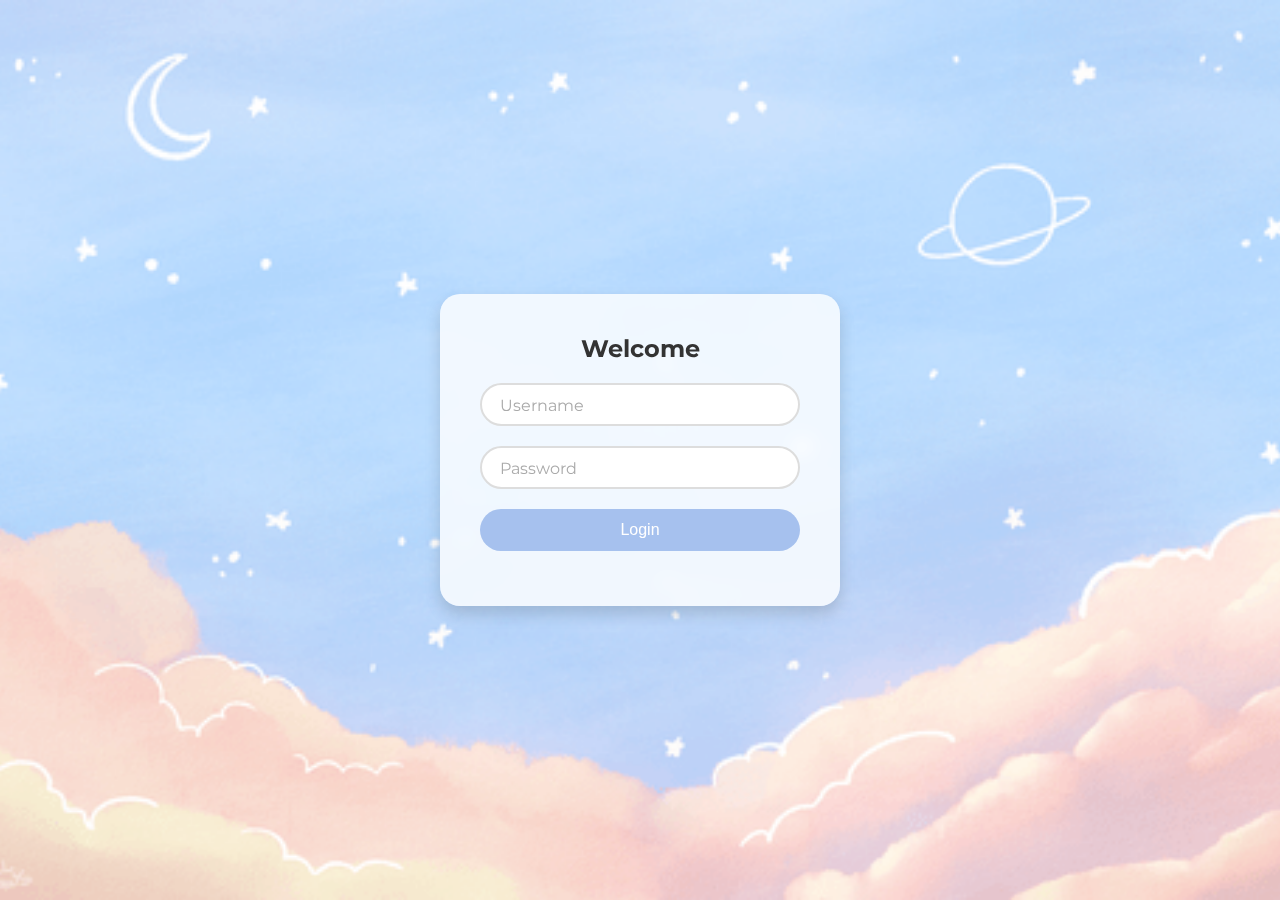
==== index.html @ 2d589ae1 "Add files via upload" ====
<!DOCTYPE html>
<html lang="vi">
<head>
  <meta charset="UTF-8">
  <meta name="viewport" content="width=device-width, initial-scale=1.0">
  <title>Login - Class A5</title>
  <!-- Import Google Font Montserrat -->
  <link href="https://fonts.googleapis.com/css2?family=Montserrat:wght@400;700&display=swap" rel="stylesheet">
  <link rel="stylesheet" href="style.css">
</head>
<body>
  <div class="login-wrapper">
    <div class="login-card">
      <h2>Welcome</h2>
      <form id="loginForm">
        <div class="input-group">
          <input type="text" id="username" placeholder=" " required>
          <label for="username">Username</label>
        </div>
        <div class="input-group">
          <input type="password" id="password" placeholder=" " required>
          <label for="password">Password</label>
        </div>
        <button type="submit">Login</button>
        <div id="errorMessage" class="error-message"></div>
      </form>
    </div>
  </div>
  <script src="script.js"></script>
</body>
</html>
---- style.css ----
/* Reset cơ bản */
* {
    margin: 0;
    padding: 0;
    box-sizing: border-box;
  }
  
  body {
    font-family: 'Montserrat', sans-serif;
    background: url('background2.gif') no-repeat center center fixed;
    background-size: cover;
    height: 100vh;
    display: flex;
    justify-content: center;
    align-items: center;
  }
  
  /* Wrapper để căn giữa hộp đăng nhập */
  .login-wrapper {
    width: 100%;
    padding: 20px;
    display: flex;
    justify-content: center;
    align-items: center;
  }
  
  /* Hộp đăng nhập với nền mờ và viền bo tròn */
  .login-card {
    background: rgba(255, 255, 255, 0.8);
    backdrop-filter: blur(8px);
    border-radius: 20px;
    padding: 40px;
    width: 100%;
    max-width: 400px;
    box-shadow: 0 8px 16px rgba(0, 0, 0, 0.15);
    text-align: center;
  }
  
  .login-card h2 {
    margin-bottom: 20px;
    color: #333;
  }
  /* CSS cho thông báo lỗi */
.error-message {
    margin-top: 15px;
    color: #ff4d4d;
    font-size: 14px;
    opacity: 0;
    transition: opacity 0.5s ease;
}
.error-message.show {
    opacity: 1;
}
  /* Nhóm input với hiệu ứng label chuyển động */
  .input-group {
    position: relative;
    margin-bottom: 20px;
  }
  
  .input-group input {
    width: 100%;
    padding: 12px 15px;
    border: 2px solid #ddd;
    border-radius: 30px;
    outline: none;
    transition: border-color 0.3s;
  }
  
  .input-group input:focus {
    border-color: #a6c1ee;
  }
  
  /* Label ban đầu nằm chồng lên input */
  .input-group label {
    position: absolute;
    left: 15px;
    top: 50%;
    transform: translateY(-50%);
    background: transparent;
    padding: 0 5px;
    color: #aaa;
    pointer-events: none;
    transition: all 0.3s;
  }
  
  /* Khi input có giá trị hoặc focus, label chuyển lên trên */
  .input-group input:focus + label,
  .input-group input:not(:placeholder-shown) + label {
    top: 0;
    font-size: 12px;
    color: #a6c1ee;
    background: rgba(255, 255, 255, 0.8);
  }
  
  /* Nút login */
  button {
    width: 100%;
    padding: 12px;
    border: none;
    border-radius: 30px;
    background: #a6c1ee;
    color: #fff;
    font-size: 16px;
    cursor: pointer;
    transition: background 0.3s;
  }
  
  button:hover {
    background: #89a9d3;
  }
  .fade-out {
    animation: fadeOut 1s forwards;
  }
  
  @keyframes fadeOut {
    from { opacity: 1; }
    to { opacity: 0; }
  }
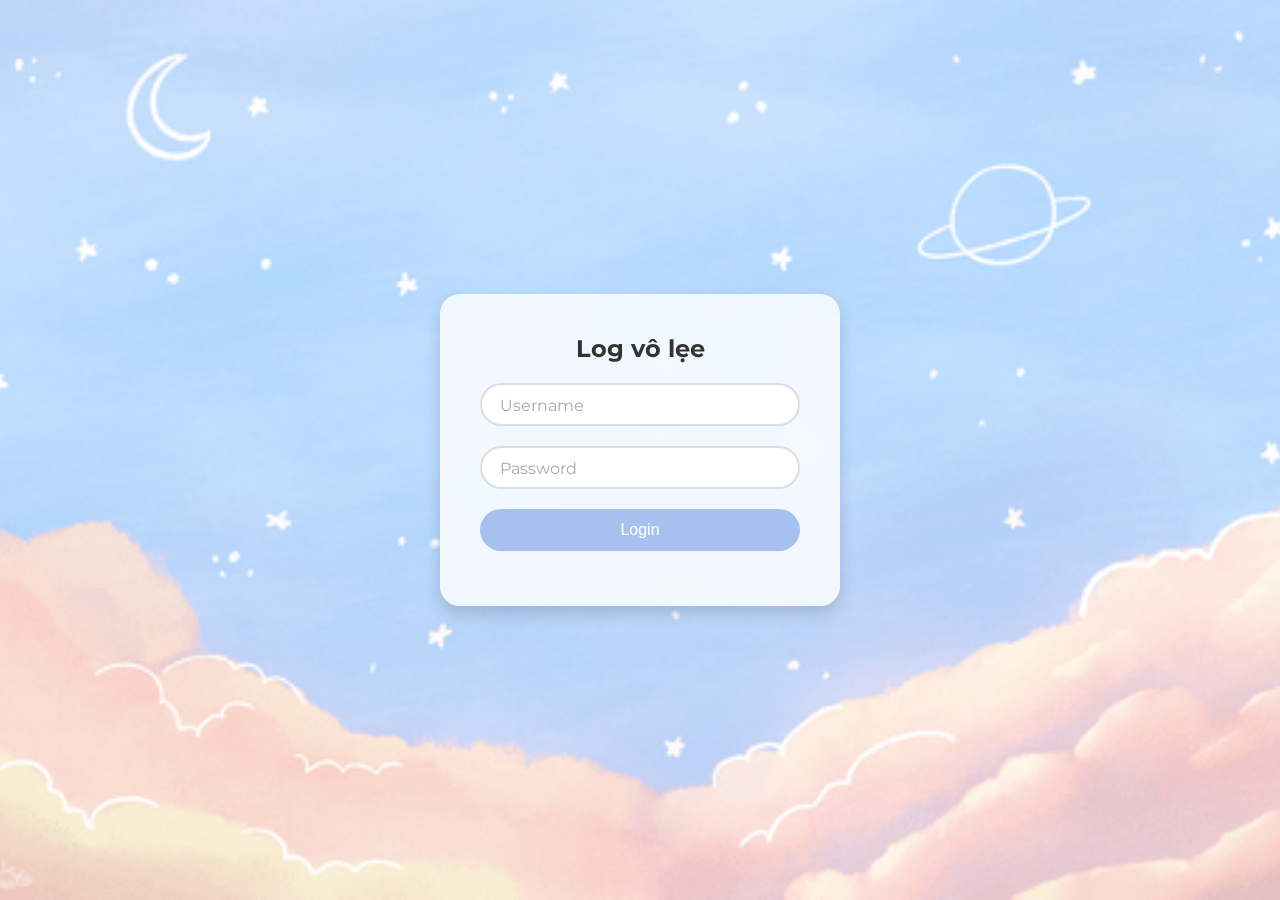
==== commit 38d43854: "index.html" ====
--- a/index.html
+++ b/index.html
@@ -11,7 +11,7 @@
 <body>
   <div class="login-wrapper">
     <div class="login-card">
-      <h2>Welcome</h2>
+      <h2>Log vô lẹe</h2>
       <form id="loginForm">
         <div class="input-group">
           <input type="text" id="username" placeholder=" " required>
